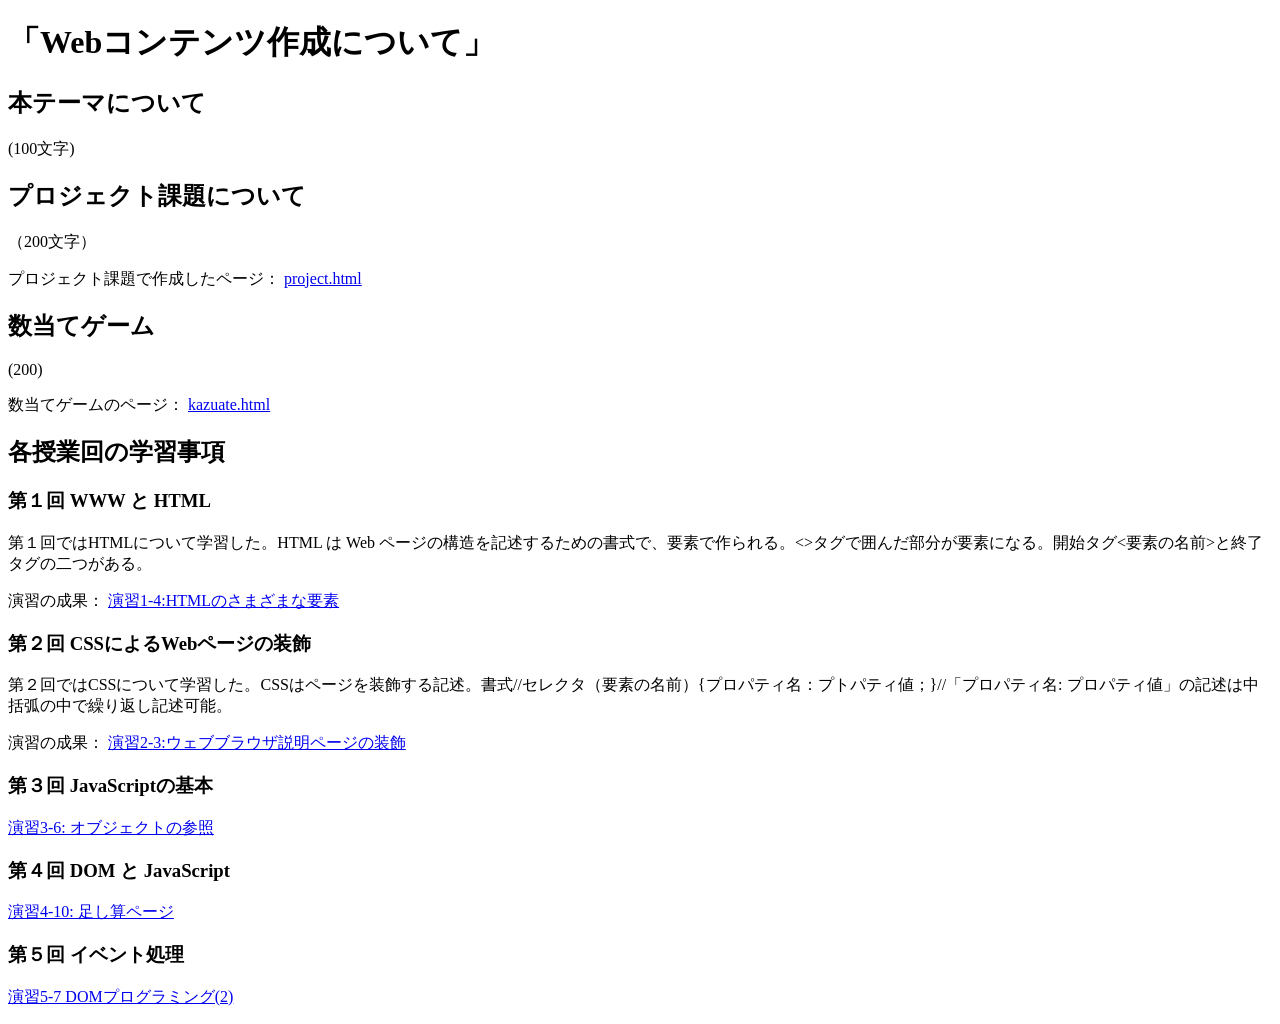
==== index.html @ 2a9b30b9 "indexを編集" ====
<!DOCTYPE html>
<html>
  <head>
    <meta charset="utf-8">
    <title>「Webコンテンツ作成について」</title>
    <link rel="stylesheet" href="style.css">
  </head>
  <body>
    <h1>「Webコンテンツ作成について」</h1>
    <h2>本テーマについて</h2>
    <p>(100文字)</p>
    <h2>プロジェクト課題について</h2>
    <p>（200文字）</p>
    <p>プロジェクト課題で作成したページ：
      <a href="project.html"
        title="project.html"
        target="_blank">project.html</a>
    </p>
    <h2>数当てゲーム</h2>
    <p>(200)</p>
    <p>数当てゲームのページ：
      <a href="kazuate.html"
      title="kazuate.html"
      target="_blank">kazuate.html</a>
    </p>
    <h2>各授業回の学習事項</h2>
    <h3>第１回 WWW と HTML</h3>
    <p>第１回ではHTMLについて学習した。HTML は Web ページの構造を記述するための書式で、要素で作られる。<>タグで囲んだ部分が要素になる。開始タグ<要素の名前>と終了タグ</要素の名前>の二つがある。</p>
    <p>演習の成果：
      <a href="./practice-html/elements.html"
        title="演習1-4:HTMLのさまざまな要素"
        target="_blank">演習1-4:HTMLのさまざまな要素</a></p>
    <h3>第２回 CSSによるWebページの装飾</h3>
    <p>第２回ではCSSについて学習した。CSSはページを装飾する記述。書式//セレクタ（要素の名前）{プロパティ名：プトパティ値；}//「プロパティ名: プロパティ値」の記述は中括弧の中で繰り返し記述可能。</p>
    <p>演習の成果：
      <a href="./practice-css/browser-intro.html"
       title="演習2-3:ウェブブラウザ説明ページの装飾"
       target="_blank">演習2-3:ウェブブラウザ説明ページの装飾</a></p>
    <h3>第３回 JavaScriptの基本</h3>
      <a href="./pracctice.js/obj-practice.html"
       title="演習3-6: オブジェクトの参照"
       target="_blank">演習3-6: オブジェクトの参照</a></p>
    <h3>第４回 DOM と JavaScript</h3>
      <a href="./pracctice.eventdom/tashizan.html"
       title="演習4-10: 足し算ページ"
       target="_blank">演習4-10: 足し算ページ</a></p>
    <h3>第５回 イベント処理</h3>
      <a href="./pracctice-dom2/dom2-exercise.html"
       title="演習5-7 DOMプログラミング(2)"
       target="_blank">演習5-7 DOMプログラミング(2)</a></p>
  </body>
</html>
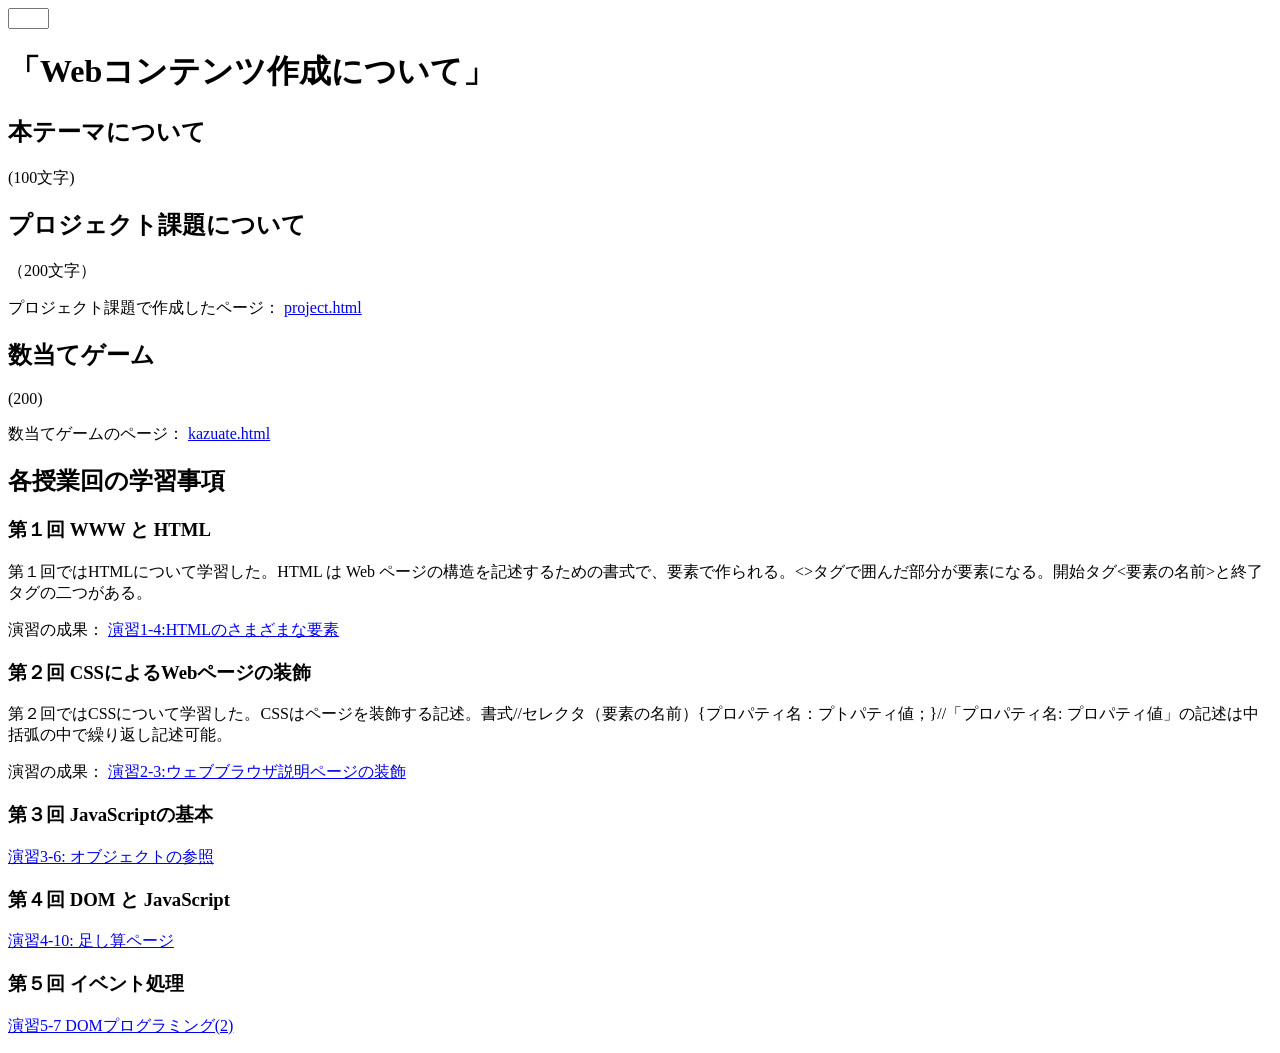
==== commit 964100bb: "indexを編集" ====
--- a/index.html
+++ b/index.html
@@ -6,6 +6,7 @@
     <link rel="stylesheet" href="style.css">
   </head>
   <body>
+    <input type="text" name="box" id="box" size="3">
     <h1>「Webコンテンツ作成について」</h1>
     <h2>本テーマについて</h2>
     <p>(100文字)</p>
@@ -37,15 +38,18 @@
        title="演習2-3:ウェブブラウザ説明ページの装飾"
        target="_blank">演習2-3:ウェブブラウザ説明ページの装飾</a></p>
     <h3>第３回 JavaScriptの基本</h3>
-      <a href="./pracctice.js/obj-practice.html"
+    <p>
+      <a href="practice-js/obj-practice.html"
        title="演習3-6: オブジェクトの参照"
        target="_blank">演習3-6: オブジェクトの参照</a></p>
     <h3>第４回 DOM と JavaScript</h3>
-      <a href="./pracctice.eventdom/tashizan.html"
+    <p>
+      <a href="practice-eventdom/tashizan.html"
        title="演習4-10: 足し算ページ"
        target="_blank">演習4-10: 足し算ページ</a></p>
     <h3>第５回 イベント処理</h3>
-      <a href="./pracctice-dom2/dom2-exercise.html"
+    <a>
+      <a href="practice-dom2/dom2-exercise.html"
        title="演習5-7 DOMプログラミング(2)"
        target="_blank">演習5-7 DOMプログラミング(2)</a></p>
   </body>
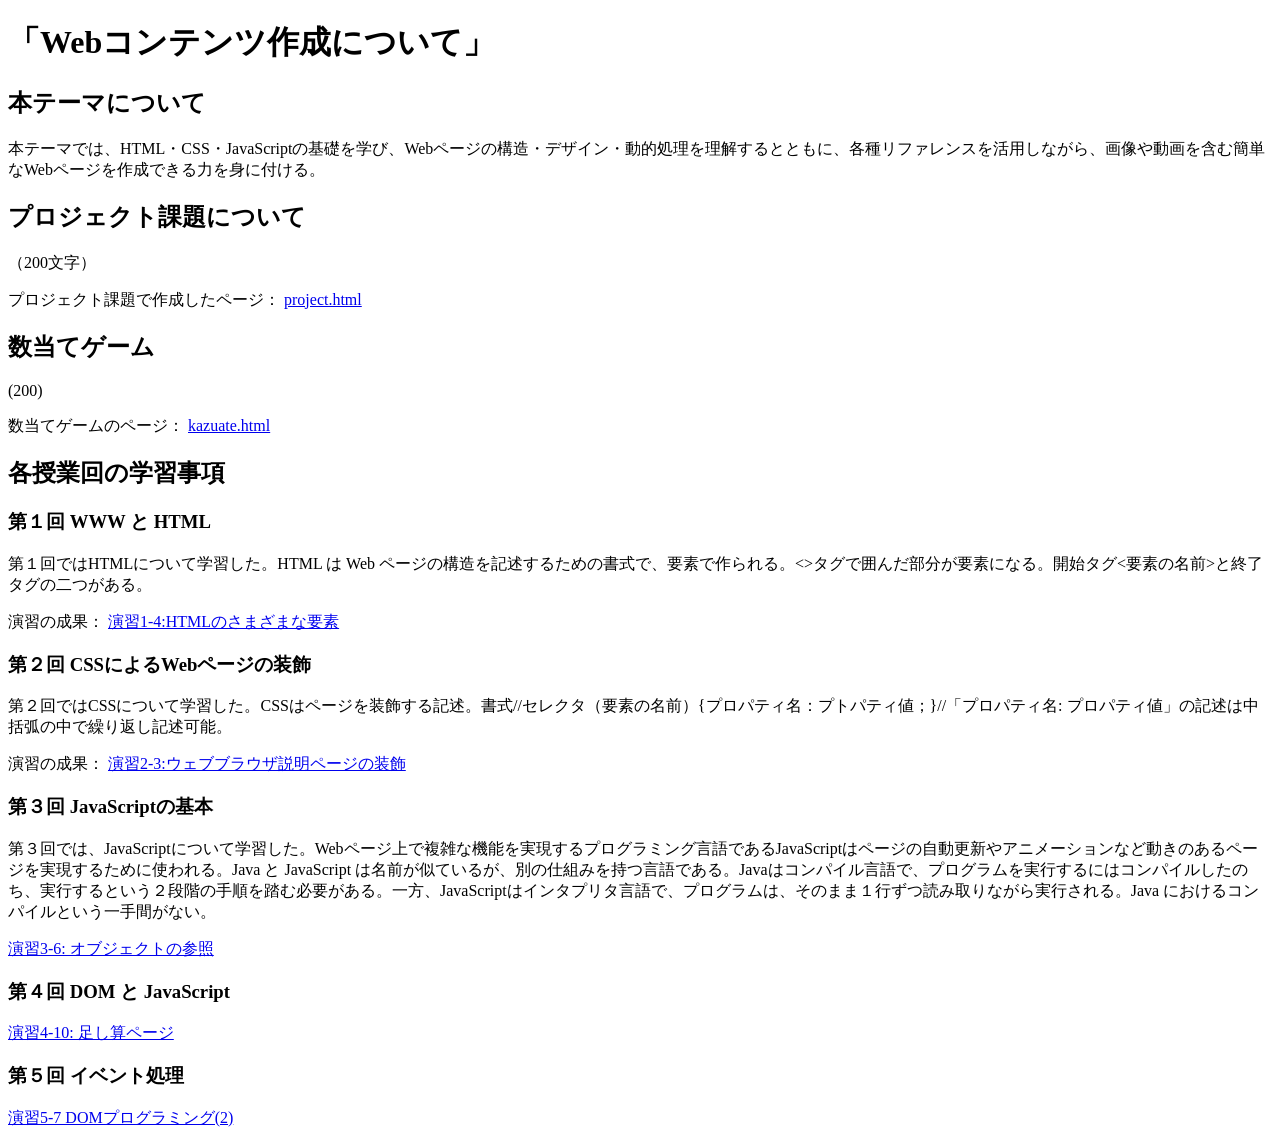
==== commit ee10164d: "indexを編集" ====
--- a/index.html
+++ b/index.html
@@ -6,10 +6,10 @@
     <link rel="stylesheet" href="style.css">
   </head>
   <body>
-    <input type="text" name="box" id="box" size="3">
     <h1>「Webコンテンツ作成について」</h1>
     <h2>本テーマについて</h2>
-    <p>(100文字)</p>
+    <p>本テーマでは、HTML・CSS・JavaScriptの基礎を学び、Webページの構造・デザイン・動的処理を理解するとともに、各種リファレンスを活用しながら、画像や動画を含む簡単なWebページを作成できる力を身に付ける。
+    </p>
     <h2>プロジェクト課題について</h2>
     <p>（200文字）</p>
     <p>プロジェクト課題で作成したページ：
@@ -38,6 +38,7 @@
        title="演習2-3:ウェブブラウザ説明ページの装飾"
        target="_blank">演習2-3:ウェブブラウザ説明ページの装飾</a></p>
     <h3>第３回 JavaScriptの基本</h3>
+    <p>第３回では、JavaScriptについて学習した。Webページ上で複雑な機能を実現するプログラミング言語であるJavaScriptはページの自動更新やアニメーションなど動きのあるページを実現するために使われる。Java と JavaScript は名前が似ているが、別の仕組みを持つ言語である。Javaはコンパイル言語で、プログラムを実行するにはコンパイルしたのち、実行するという２段階の手順を踏む必要がある。一方、JavaScriptはインタプリタ言語で、プログラムは、そのまま１行ずつ読み取りながら実行される。Java におけるコンパイルという一手間がない。</p>
     <p>
       <a href="practice-js/obj-practice.html"
        title="演習3-6: オブジェクトの参照"
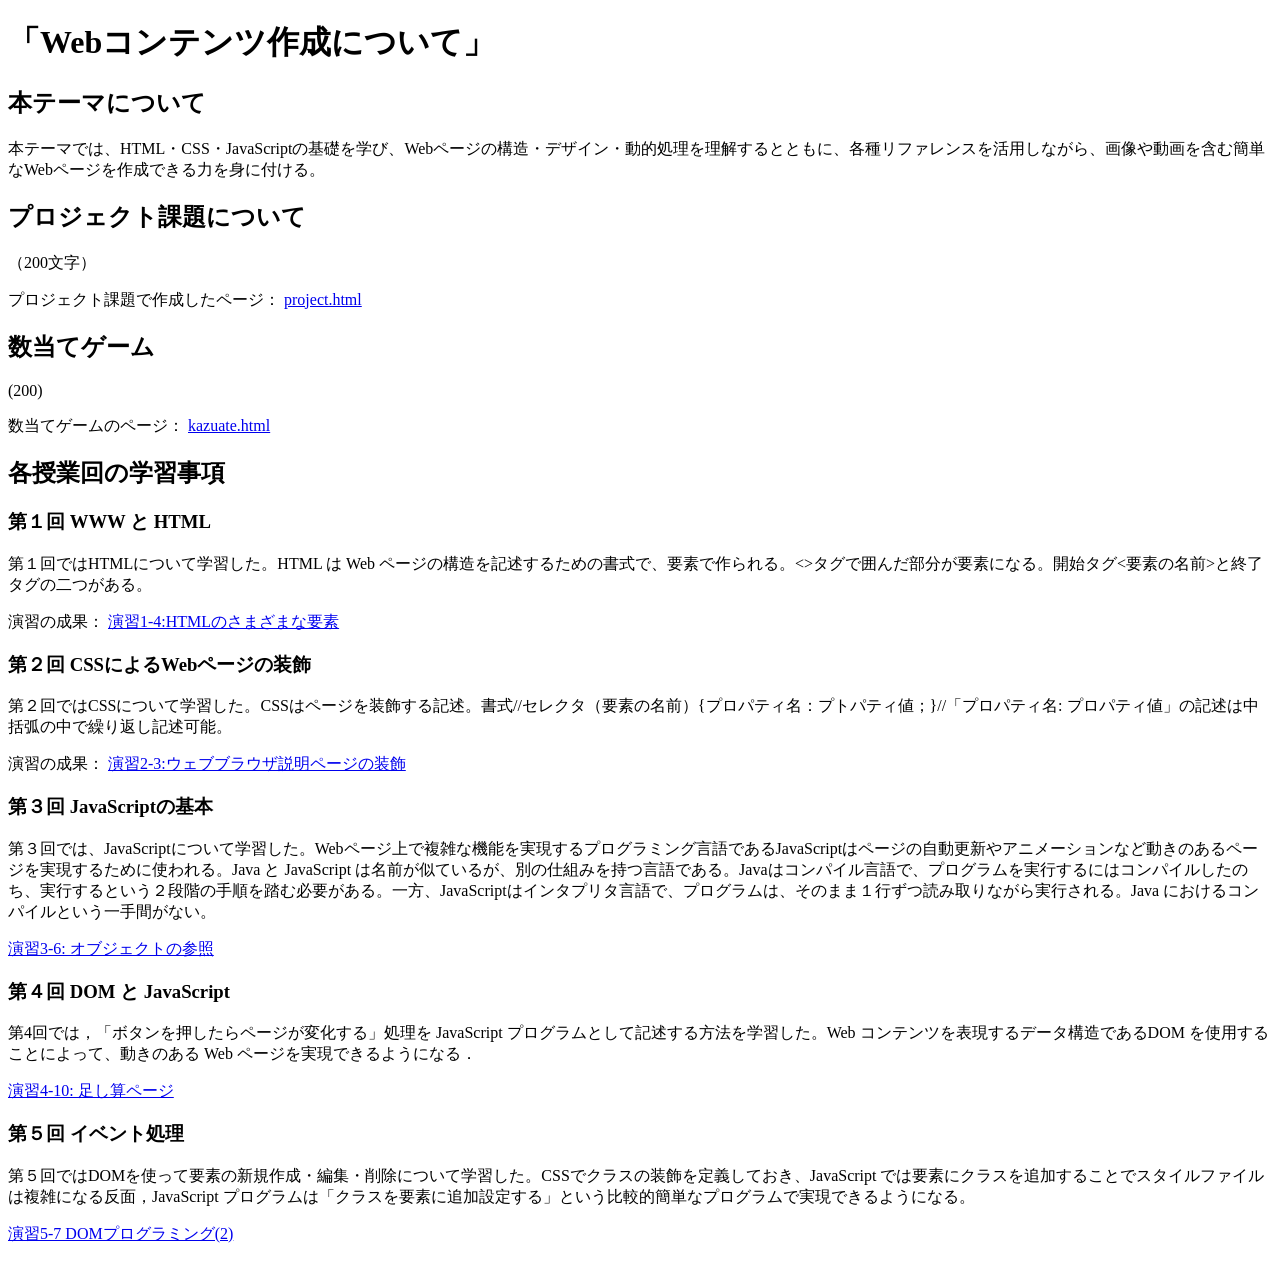
==== commit ff341c33: "indexを編集" ====
--- a/index.html
+++ b/index.html
@@ -44,11 +44,13 @@
        title="演習3-6: オブジェクトの参照"
        target="_blank">演習3-6: オブジェクトの参照</a></p>
     <h3>第４回 DOM と JavaScript</h3>
+    <p>第4回では，「ボタンを押したらページが変化する」処理を JavaScript プログラムとして記述する方法を学習した。Web コンテンツを表現するデータ構造であるDOM を使用することによって、動きのある Web ページを実現できるようになる．</p>
     <p>
       <a href="practice-eventdom/tashizan.html"
        title="演習4-10: 足し算ページ"
        target="_blank">演習4-10: 足し算ページ</a></p>
     <h3>第５回 イベント処理</h3>
+    <p>第５回ではDOMを使って要素の新規作成・編集・削除について学習した。CSSでクラスの装飾を定義しておき、JavaScript では要素にクラスを追加することでスタイルファイルは複雑になる反面，JavaScript プログラムは「クラスを要素に追加設定する」という比較的簡単なプログラムで実現できるようになる。</p>
     <a>
       <a href="practice-dom2/dom2-exercise.html"
        title="演習5-7 DOMプログラミング(2)"
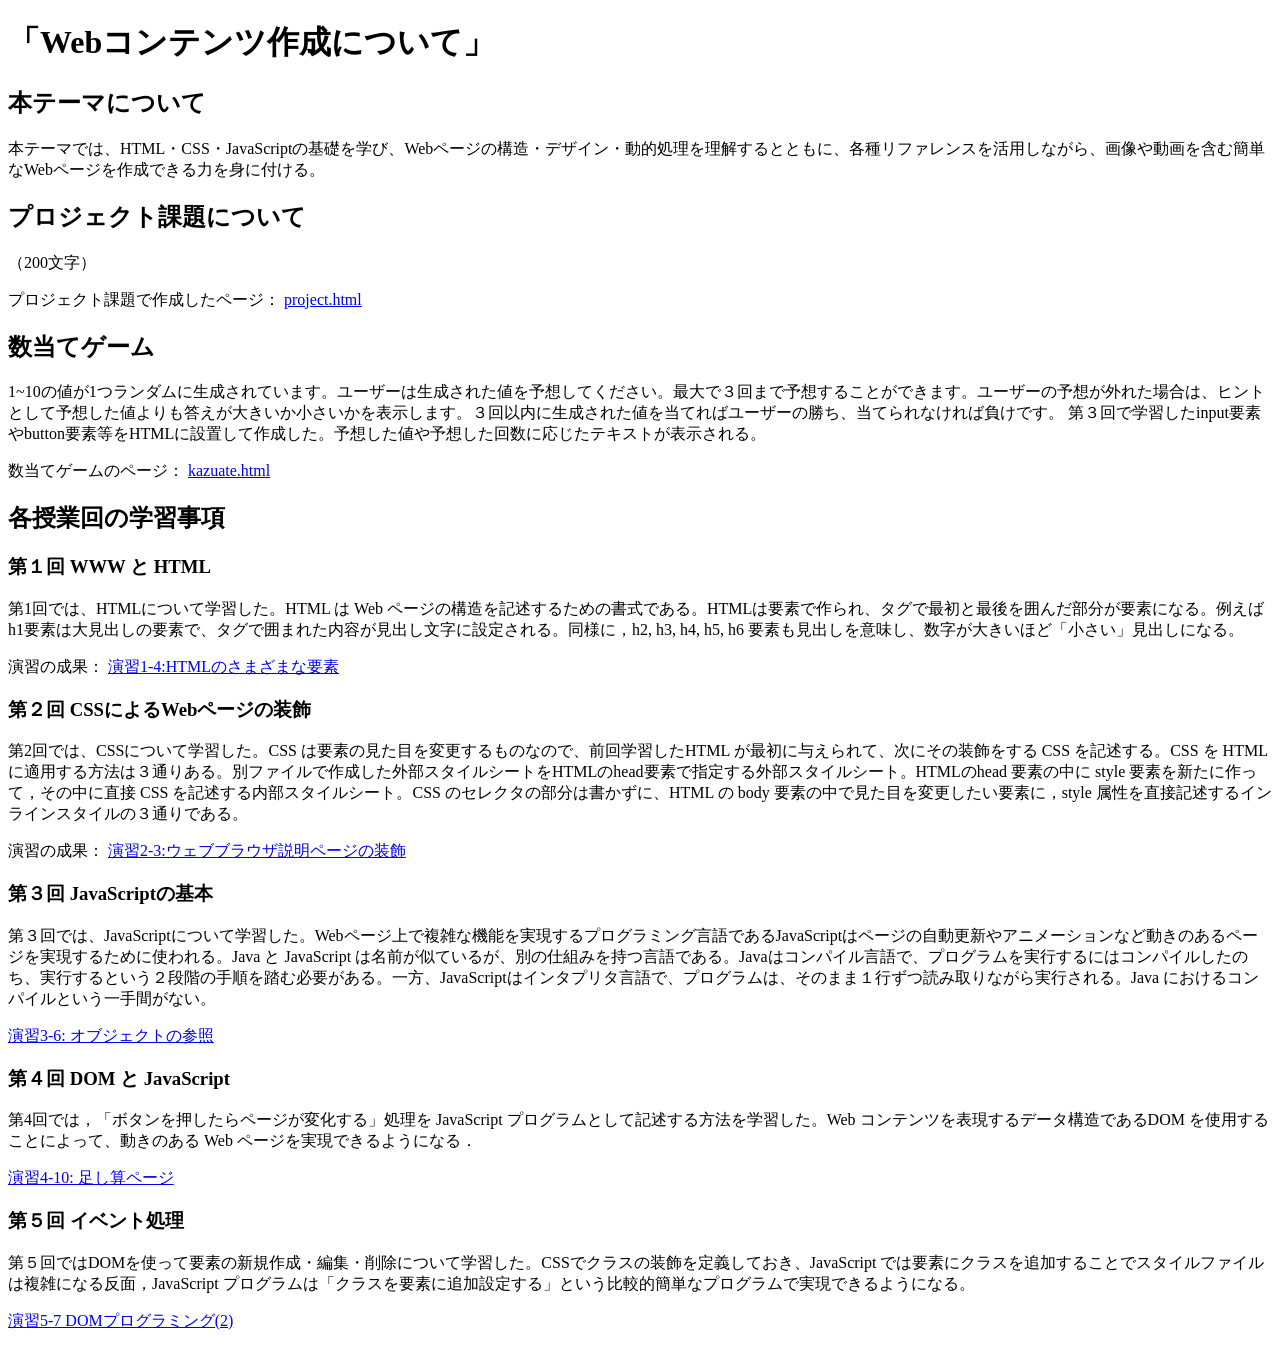
==== commit a230b2c9: "iを編集" ====
--- a/index.html
+++ b/index.html
@@ -18,7 +18,9 @@
         target="_blank">project.html</a>
     </p>
     <h2>数当てゲーム</h2>
-    <p>(200)</p>
+    <p>1~10の値が1つランダムに生成されています。ユーザーは生成された値を予想してください。最大で３回まで予想することができます。ユーザーの予想が外れた場合は、ヒントとして予想した値よりも答えが大きいか小さいかを表示します。３回以内に生成された値を当てればユーザーの勝ち、当てられなければ負けです。
+     第３回で学習したinput要素やbutton要素等をHTMLに設置して作成した。予想した値や予想した回数に応じたテキストが表示される。
+    </p>
     <p>数当てゲームのページ：
       <a href="kazuate.html"
       title="kazuate.html"
@@ -26,13 +28,13 @@
     </p>
     <h2>各授業回の学習事項</h2>
     <h3>第１回 WWW と HTML</h3>
-    <p>第１回ではHTMLについて学習した。HTML は Web ページの構造を記述するための書式で、要素で作られる。<>タグで囲んだ部分が要素になる。開始タグ<要素の名前>と終了タグ</要素の名前>の二つがある。</p>
+    <p>第1回では、HTMLについて学習した。HTML は Web ページの構造を記述するための書式である。HTMLは要素で作られ、タグで最初と最後を囲んだ部分が要素になる。例えばh1要素は大見出しの要素で、タグで囲まれた内容が見出し文字に設定される。同様に，h2, h3, h4, h5, h6 要素も見出しを意味し、数字が大きいほど「小さい」見出しになる。</p>
     <p>演習の成果：
       <a href="./practice-html/elements.html"
         title="演習1-4:HTMLのさまざまな要素"
         target="_blank">演習1-4:HTMLのさまざまな要素</a></p>
     <h3>第２回 CSSによるWebページの装飾</h3>
-    <p>第２回ではCSSについて学習した。CSSはページを装飾する記述。書式//セレクタ（要素の名前）{プロパティ名：プトパティ値；}//「プロパティ名: プロパティ値」の記述は中括弧の中で繰り返し記述可能。</p>
+    <p>第2回では、CSSについて学習した。CSS は要素の見た目を変更するものなので、前回学習したHTML が最初に与えられて、次にその装飾をする CSS を記述する。CSS を HTML に適用する方法は３通りある。別ファイルで作成した外部スタイルシートをHTMLのhead要素で指定する外部スタイルシート。HTMLのhead 要素の中に style 要素を新たに作って，その中に直接 CSS を記述する内部スタイルシート。CSS のセレクタの部分は書かずに、HTML の body 要素の中で見た目を変更したい要素に，style 属性を直接記述するインラインスタイルの３通りである。</p>
     <p>演習の成果：
       <a href="./practice-css/browser-intro.html"
        title="演習2-3:ウェブブラウザ説明ページの装飾"
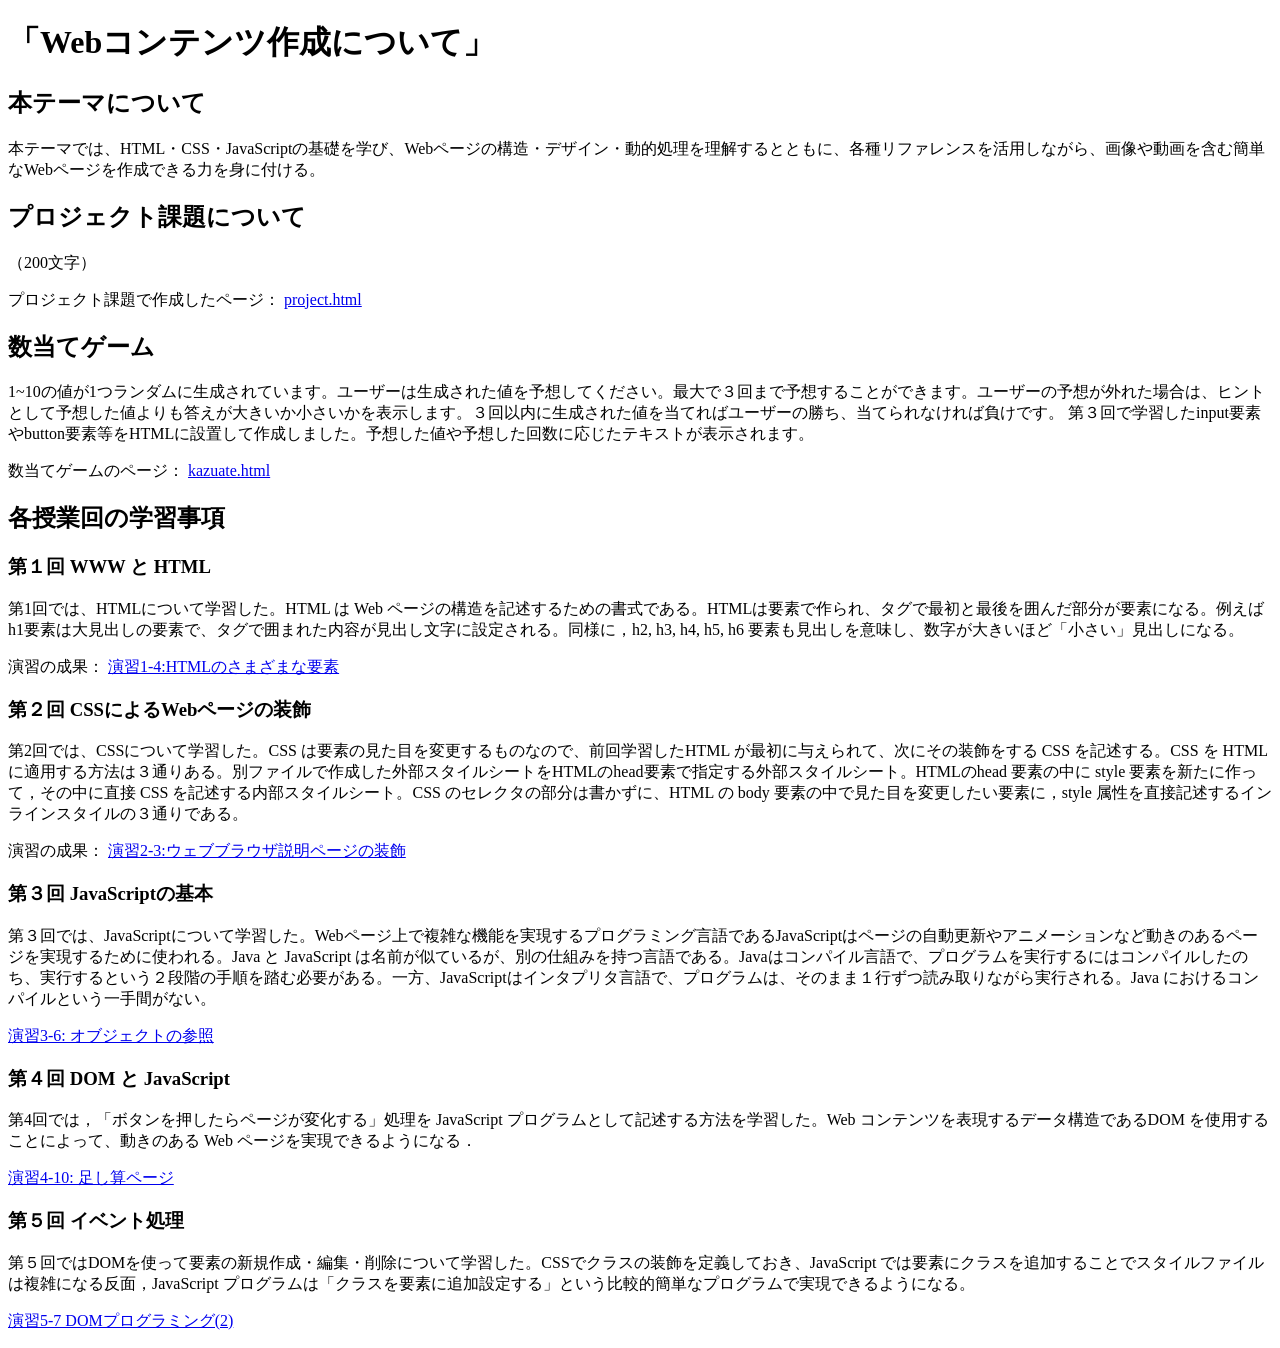
==== commit d714197a: "iを編集" ====
--- a/index.html
+++ b/index.html
@@ -19,7 +19,7 @@
     </p>
     <h2>数当てゲーム</h2>
     <p>1~10の値が1つランダムに生成されています。ユーザーは生成された値を予想してください。最大で３回まで予想することができます。ユーザーの予想が外れた場合は、ヒントとして予想した値よりも答えが大きいか小さいかを表示します。３回以内に生成された値を当てればユーザーの勝ち、当てられなければ負けです。
-     第３回で学習したinput要素やbutton要素等をHTMLに設置して作成した。予想した値や予想した回数に応じたテキストが表示される。
+     第３回で学習したinput要素やbutton要素等をHTMLに設置して作成しました。予想した値や予想した回数に応じたテキストが表示されます。
     </p>
     <p>数当てゲームのページ：
       <a href="kazuate.html"
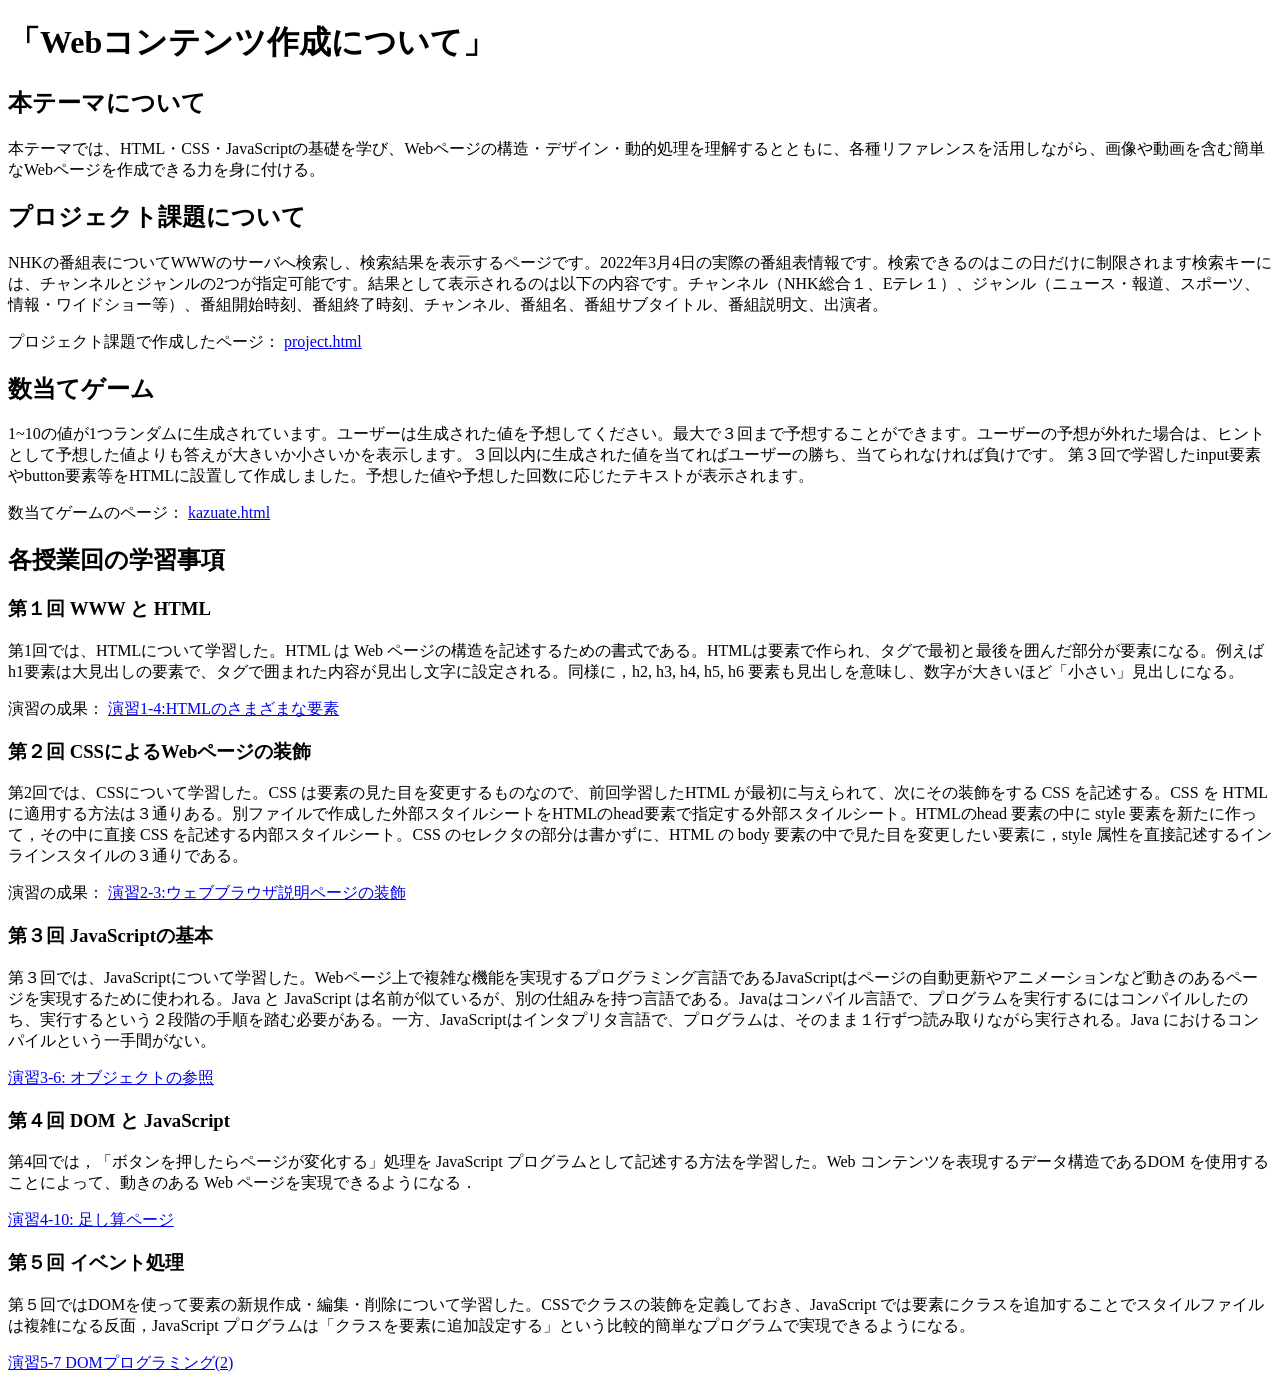
==== commit 6adfea3f: "i" ====
--- a/index.html
+++ b/index.html
@@ -11,7 +11,7 @@
     <p>本テーマでは、HTML・CSS・JavaScriptの基礎を学び、Webページの構造・デザイン・動的処理を理解するとともに、各種リファレンスを活用しながら、画像や動画を含む簡単なWebページを作成できる力を身に付ける。
     </p>
     <h2>プロジェクト課題について</h2>
-    <p>（200文字）</p>
+    <p>NHKの番組表についてWWWのサーバへ検索し、検索結果を表示するページです。2022年3月4日の実際の番組表情報です。検索できるのはこの日だけに制限されます検索キーには、チャンネルとジャンルの2つが指定可能です。結果として表示されるのは以下の内容です。チャンネル（NHK総合１、Eテレ１）、ジャンル（ニュース・報道、スポーツ、情報・ワイドショー等）、番組開始時刻、番組終了時刻、チャンネル、番組名、番組サブタイトル、番組説明文、出演者。</p>
     <p>プロジェクト課題で作成したページ：
       <a href="project.html"
         title="project.html"
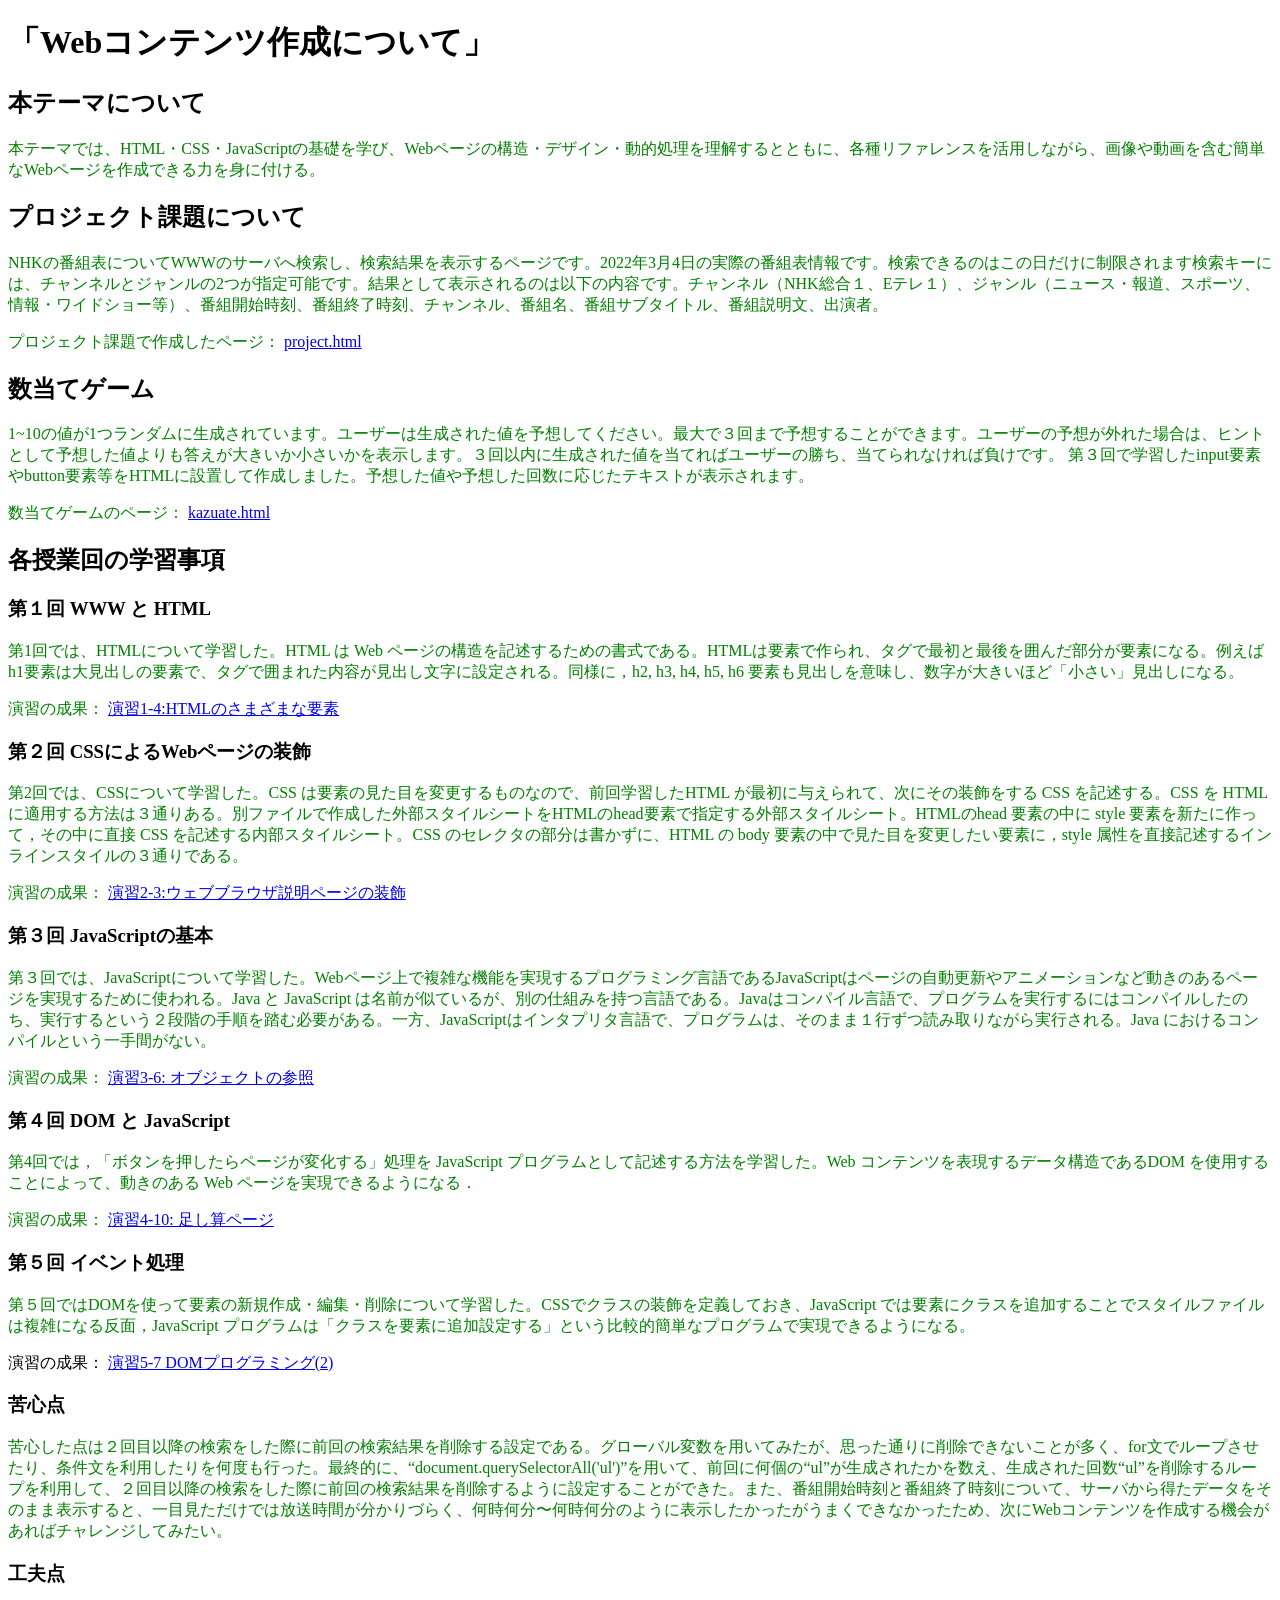
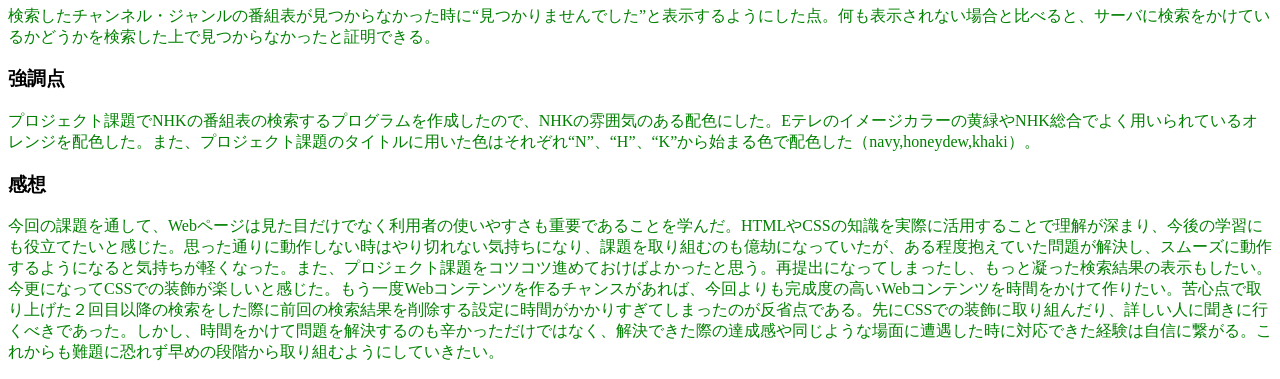
==== commit 9d0fa72d: "i" ====
--- a/index.html
+++ b/index.html
@@ -41,21 +41,31 @@
        target="_blank">演習2-3:ウェブブラウザ説明ページの装飾</a></p>
     <h3>第３回 JavaScriptの基本</h3>
     <p>第３回では、JavaScriptについて学習した。Webページ上で複雑な機能を実現するプログラミング言語であるJavaScriptはページの自動更新やアニメーションなど動きのあるページを実現するために使われる。Java と JavaScript は名前が似ているが、別の仕組みを持つ言語である。Javaはコンパイル言語で、プログラムを実行するにはコンパイルしたのち、実行するという２段階の手順を踏む必要がある。一方、JavaScriptはインタプリタ言語で、プログラムは、そのまま１行ずつ読み取りながら実行される。Java におけるコンパイルという一手間がない。</p>
-    <p>
+    <p>演習の成果：
       <a href="practice-js/obj-practice.html"
        title="演習3-6: オブジェクトの参照"
        target="_blank">演習3-6: オブジェクトの参照</a></p>
     <h3>第４回 DOM と JavaScript</h3>
     <p>第4回では，「ボタンを押したらページが変化する」処理を JavaScript プログラムとして記述する方法を学習した。Web コンテンツを表現するデータ構造であるDOM を使用することによって、動きのある Web ページを実現できるようになる．</p>
-    <p>
+    <p>演習の成果：
       <a href="practice-eventdom/tashizan.html"
        title="演習4-10: 足し算ページ"
        target="_blank">演習4-10: 足し算ページ</a></p>
     <h3>第５回 イベント処理</h3>
     <p>第５回ではDOMを使って要素の新規作成・編集・削除について学習した。CSSでクラスの装飾を定義しておき、JavaScript では要素にクラスを追加することでスタイルファイルは複雑になる反面，JavaScript プログラムは「クラスを要素に追加設定する」という比較的簡単なプログラムで実現できるようになる。</p>
-    <a>
+    <a>演習の成果：
       <a href="practice-dom2/dom2-exercise.html"
        title="演習5-7 DOMプログラミング(2)"
        target="_blank">演習5-7 DOMプログラミング(2)</a></p>
+    <h3>苦心点</h3>
+    <p>苦心した点は２回目以降の検索をした際に前回の検索結果を削除する設定である。グローバル変数を用いてみたが、思った通りに削除できないことが多く、for文でループさせたり、条件文を利用したりを何度も行った。最終的に、“document.querySelectorAll('ul')”を用いて、前回に何個の“ul”が生成されたかを数え、生成された回数“ul”を削除するループを利用して、２回目以降の検索をした際に前回の検索結果を削除するように設定することができた。また、番組開始時刻と番組終了時刻について、サーバから得たデータをそのまま表示すると、一目見ただけでは放送時間が分かりづらく、何時何分〜何時何分のように表示したかったがうまくできなかったため、次にWebコンテンツを作成する機会があればチャレンジしてみたい。</p>
+    <h3>工夫点</h3>
+    <p>検索したチャンネル・ジャンルの番組表が見つからなかった時に“見つかりませんでした”と表示するようにした点。何も表示されない場合と比べると、サーバに検索をかけているかどうかを検索した上で見つからなかったと証明できる。</p>
+    <h3>強調点</h3>
+    <p>プロジェクト課題でNHKの番組表の検索するプログラムを作成したので、NHKの雰囲気のある配色にした。Eテレのイメージカラーの黄緑やNHK総合でよく用いられているオレンジを配色した。また、プロジェクト課題のタイトルに用いた色はそれぞれ“N”、“H”、“K”から始まる色で配色した（navy,honeydew,khaki）。</p>
+    <h3>感想</h3>
+    <p>今回の課題を通して、Webページは見た目だけでなく利用者の使いやすさも重要であることを学んだ。HTMLやCSSの知識を実際に活用することで理解が深まり、今後の学習にも役立てたいと感じた。思った通りに動作しない時はやり切れない気持ちになり、課題を取り組むのも億劫になっていたが、ある程度抱えていた問題が解決し、スムーズに動作するようになると気持ちが軽くなった。また、プロジェクト課題をコツコツ進めておけばよかったと思う。再提出になってしまったし、もっと凝った検索結果の表示もしたい。今更になってCSSでの装飾が楽しいと感じた。もう一度Webコンテンツを作るチャンスがあれば、今回よりも完成度の高いWebコンテンツを時間をかけて作りたい。苦心点で取り上げた２回目以降の検索をした際に前回の検索結果を削除する設定に時間がかかりすぎてしまったのが反省点である。先にCSSでの装飾に取り組んだり、詳しい人に聞きに行くべきであった。しかし、時間をかけて問題を解決するのも辛かっただけではなく、解決できた際の達成感や同じような場面に遭遇した時に対応できた経験は自信に繋がる。これからも難題に恐れず早めの段階から取り組むようにしていきたい。</p>
+
+
   </body>
 </html>
--- a/style.css
+++ b/style.css
@@ -0,0 +1,6 @@
+p {
+  color: green;
+}
+p, li {
+    color: green;
+}
